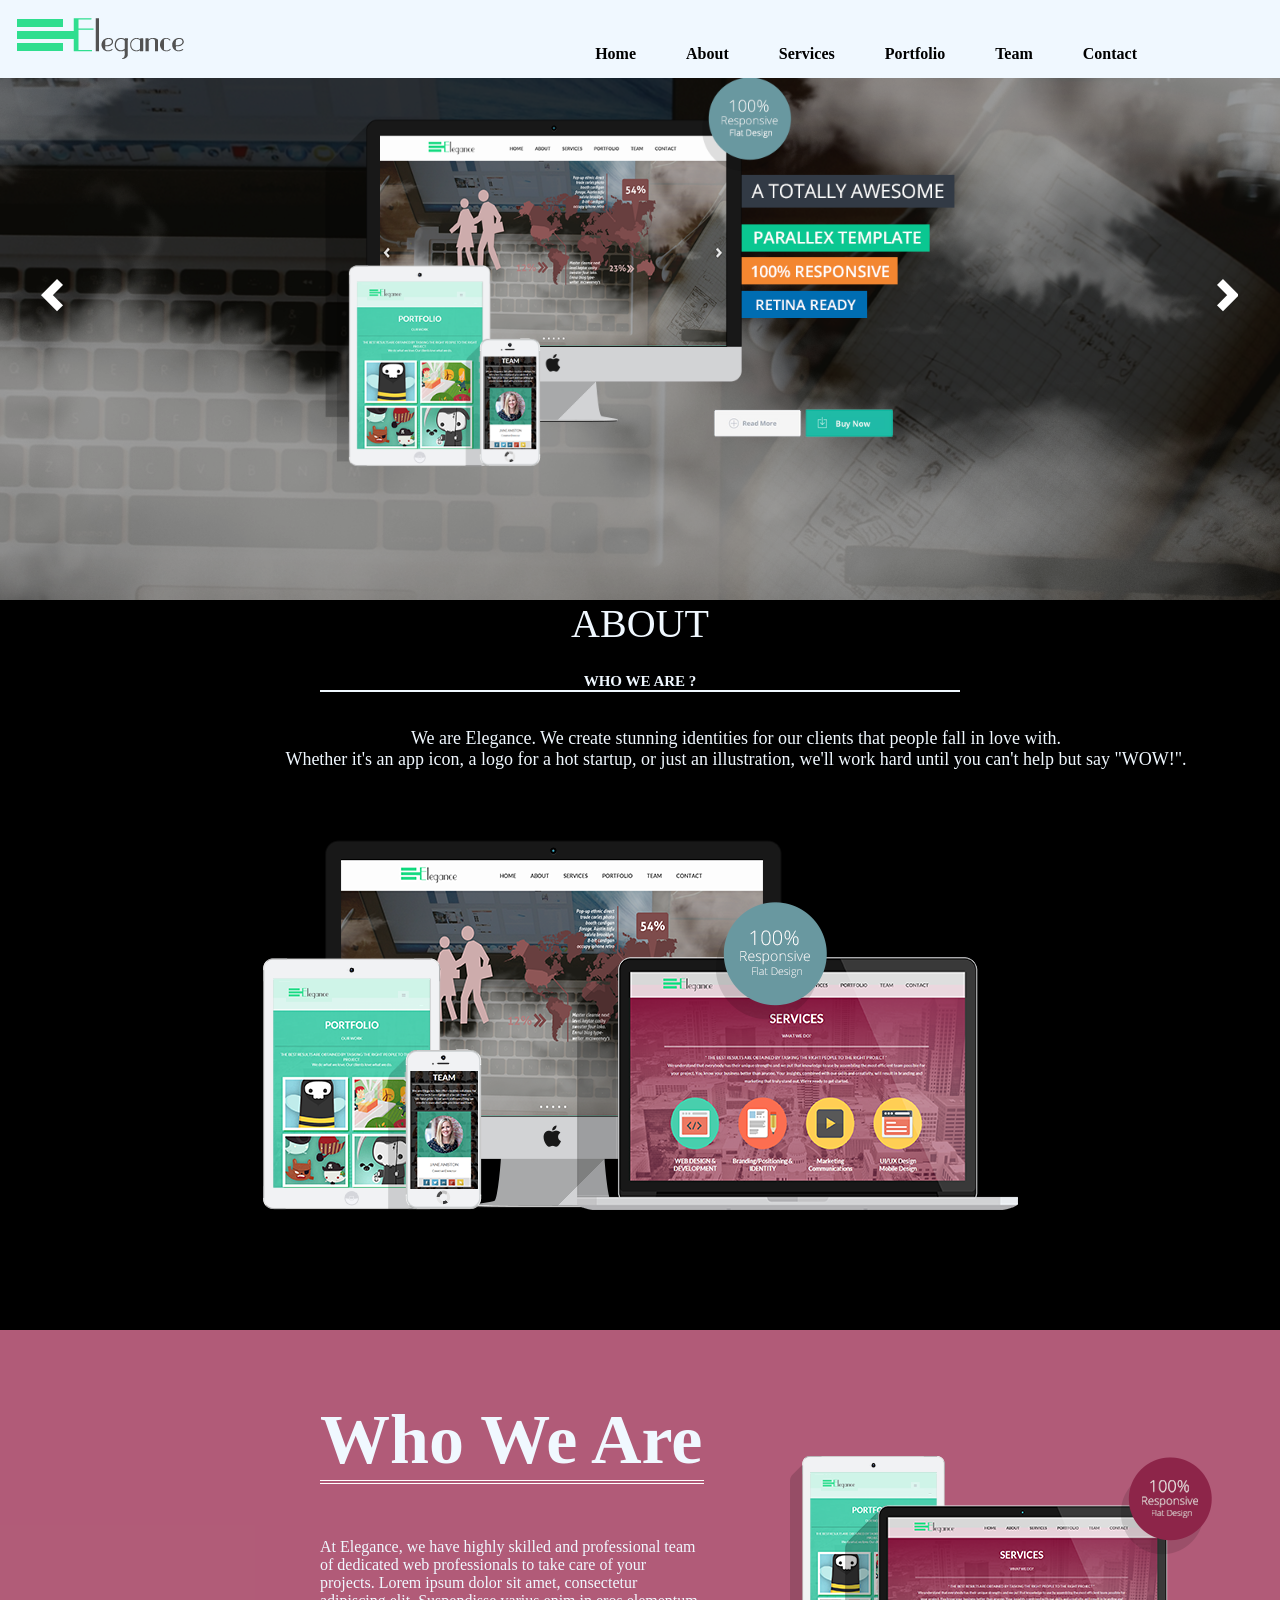
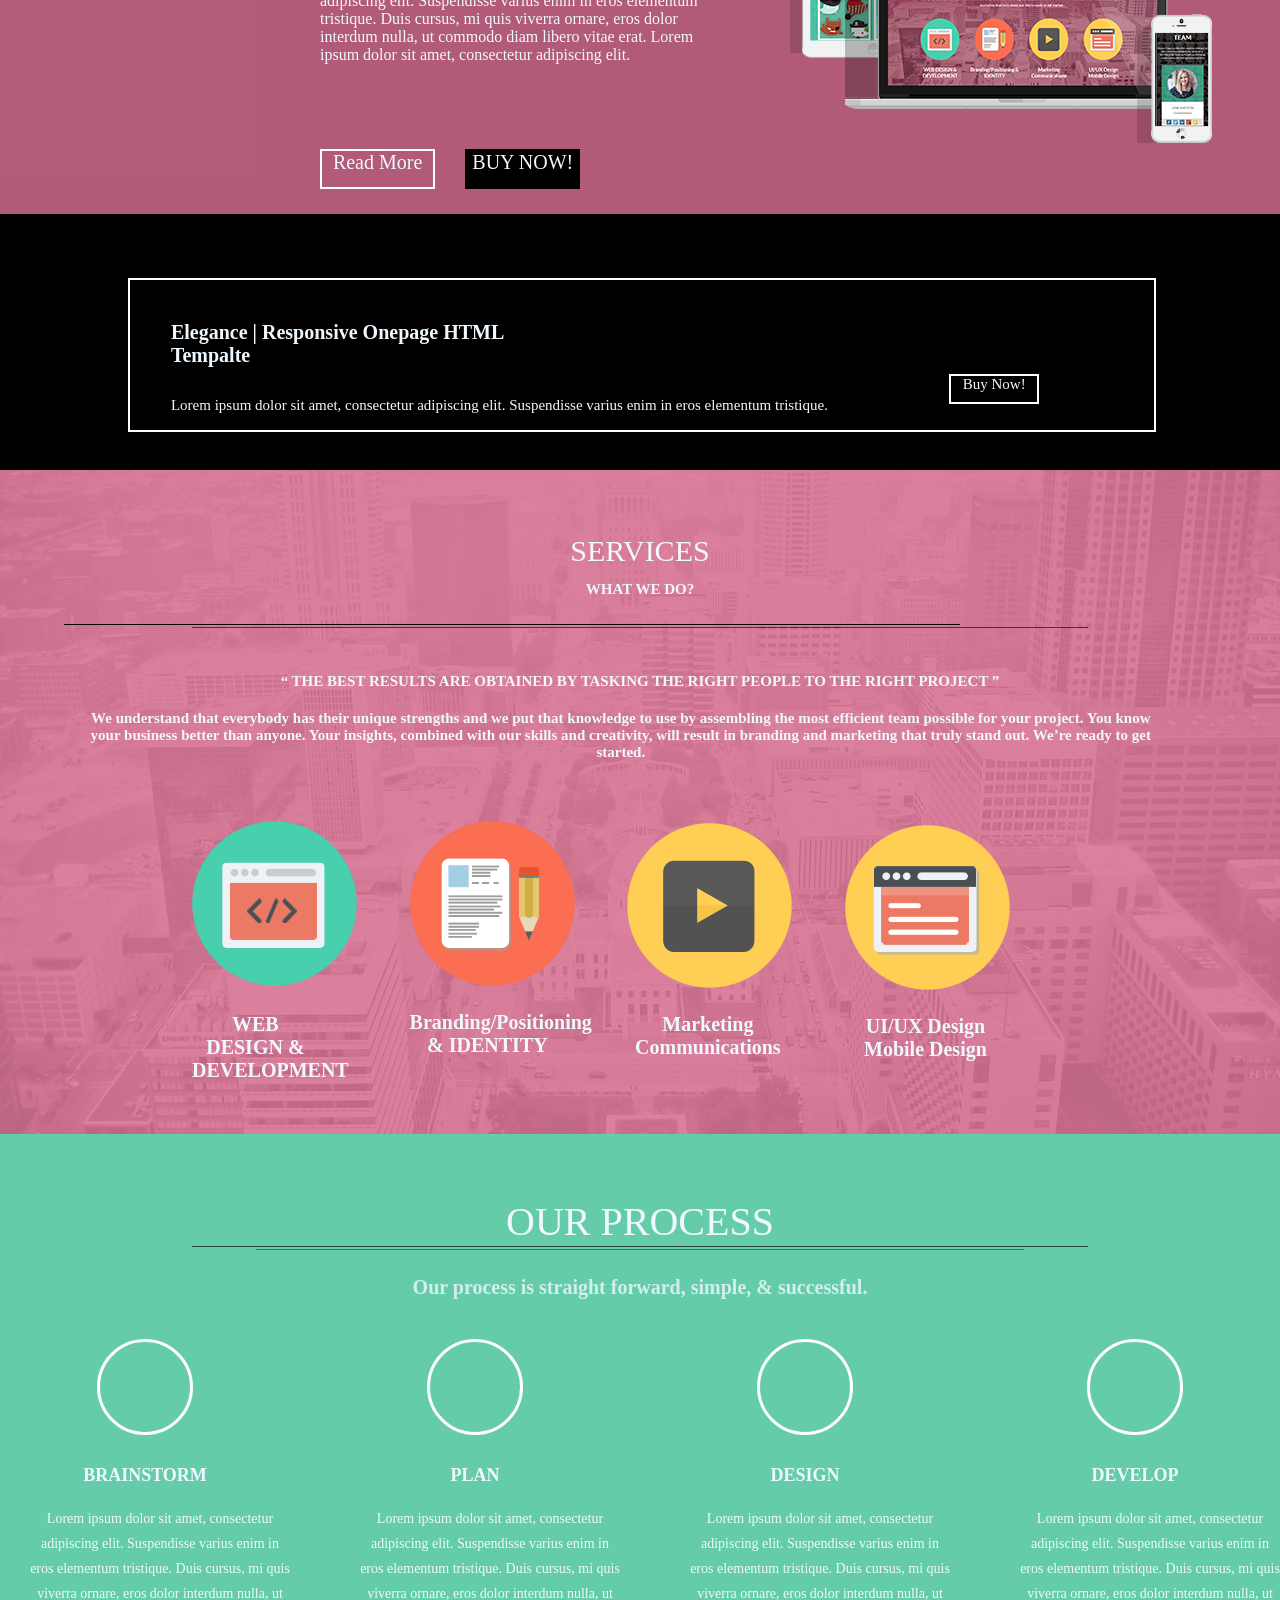
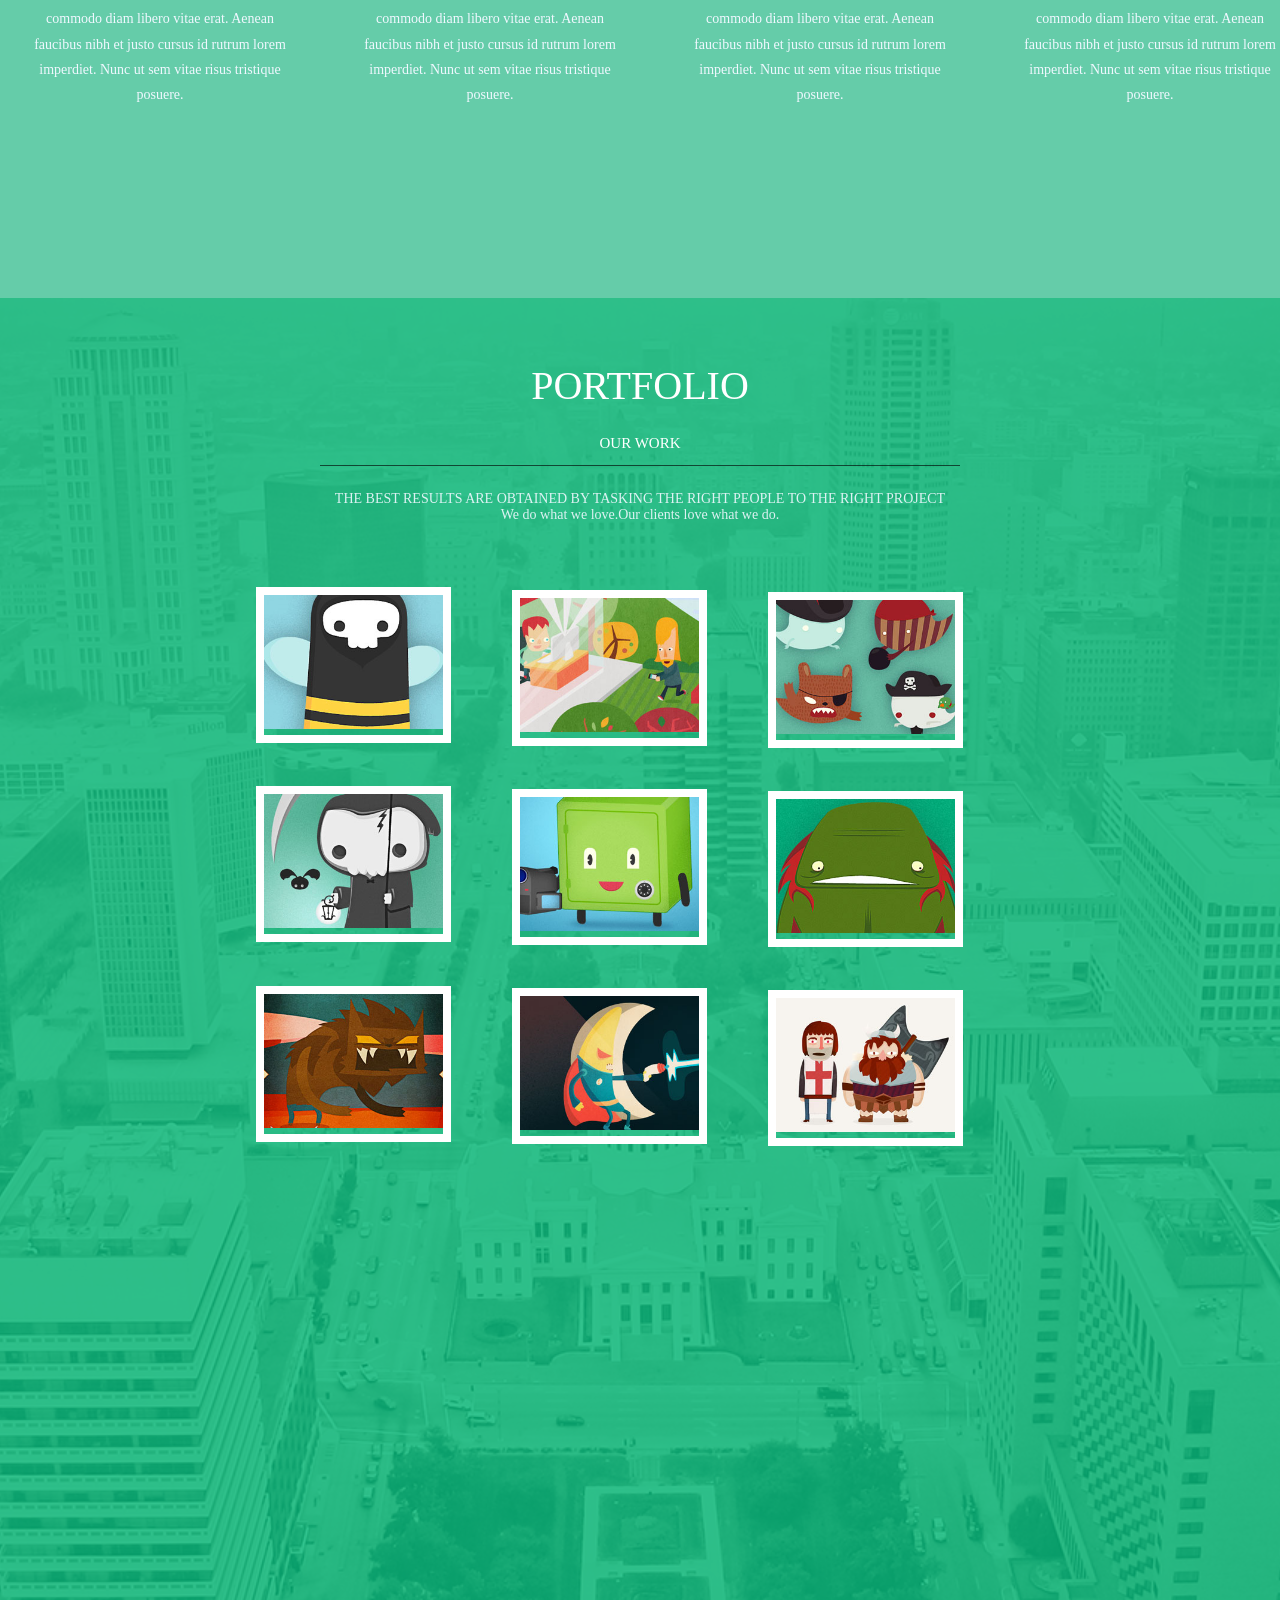
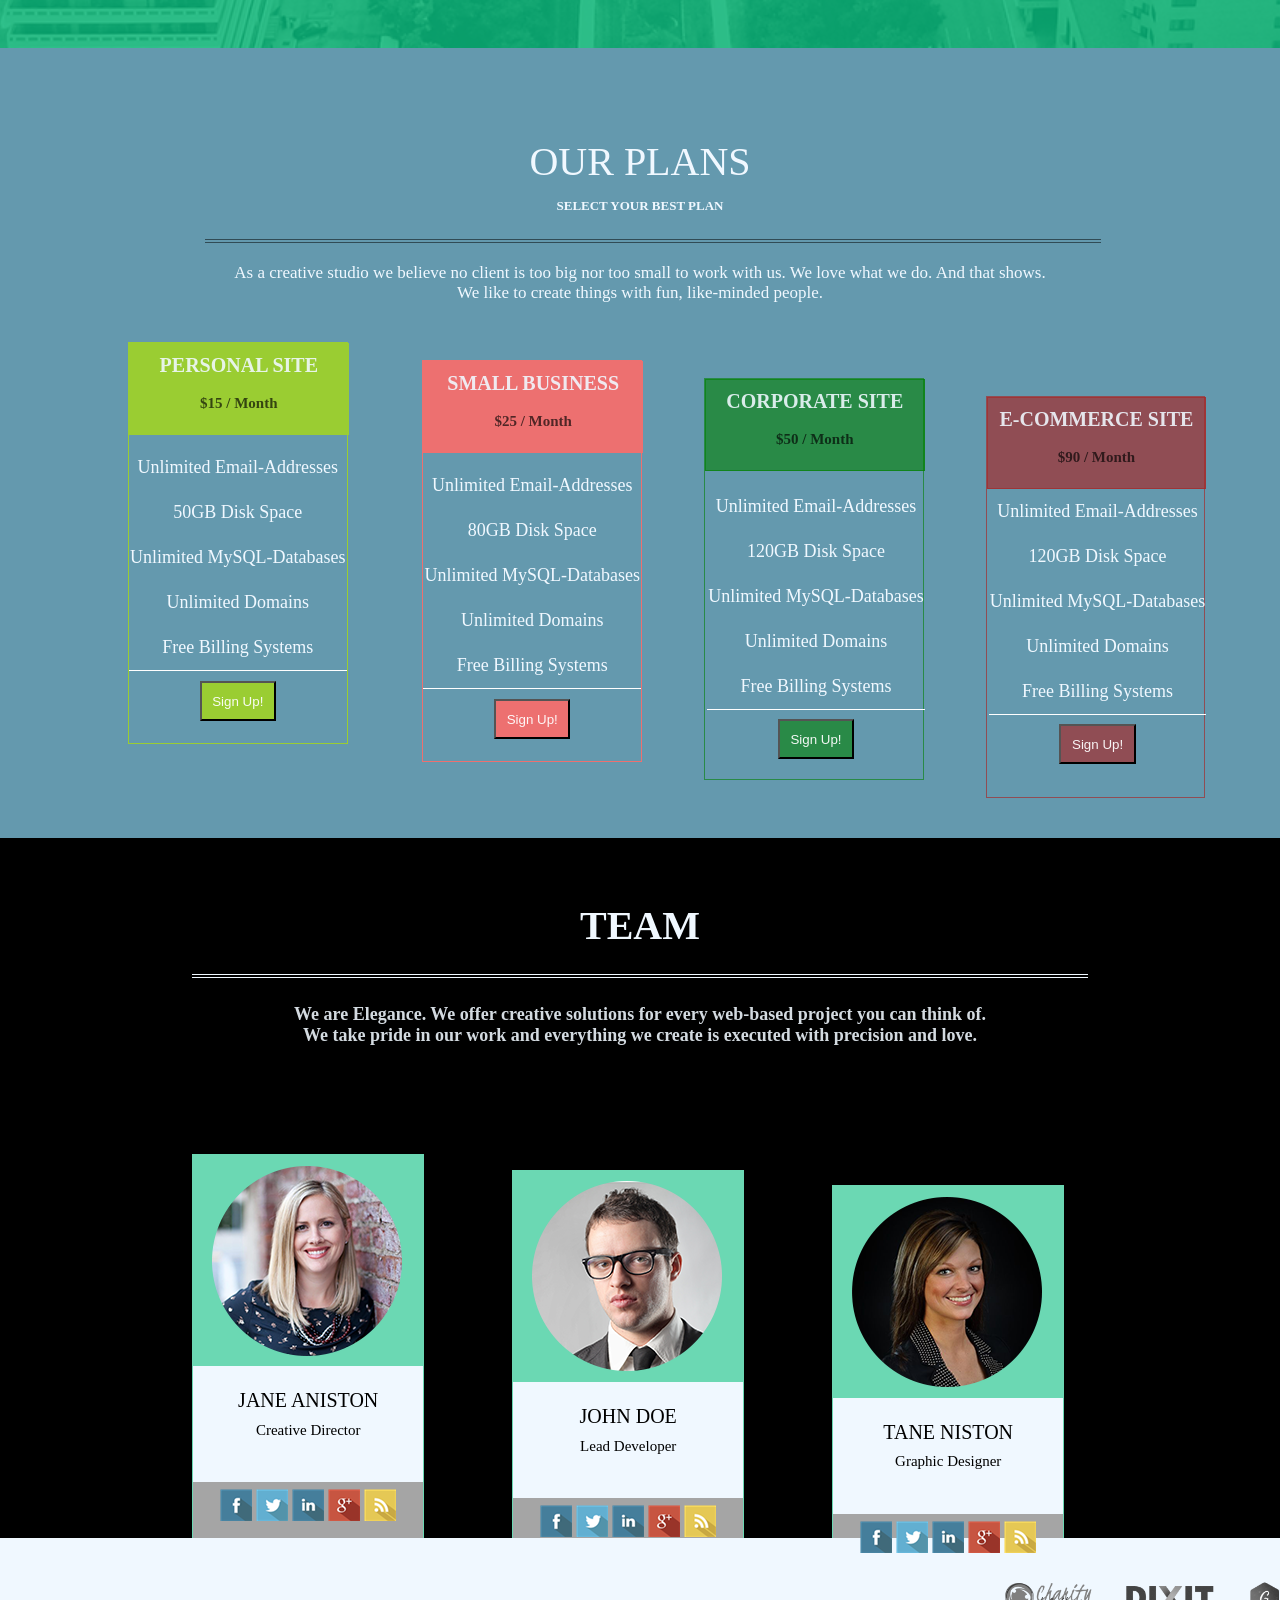
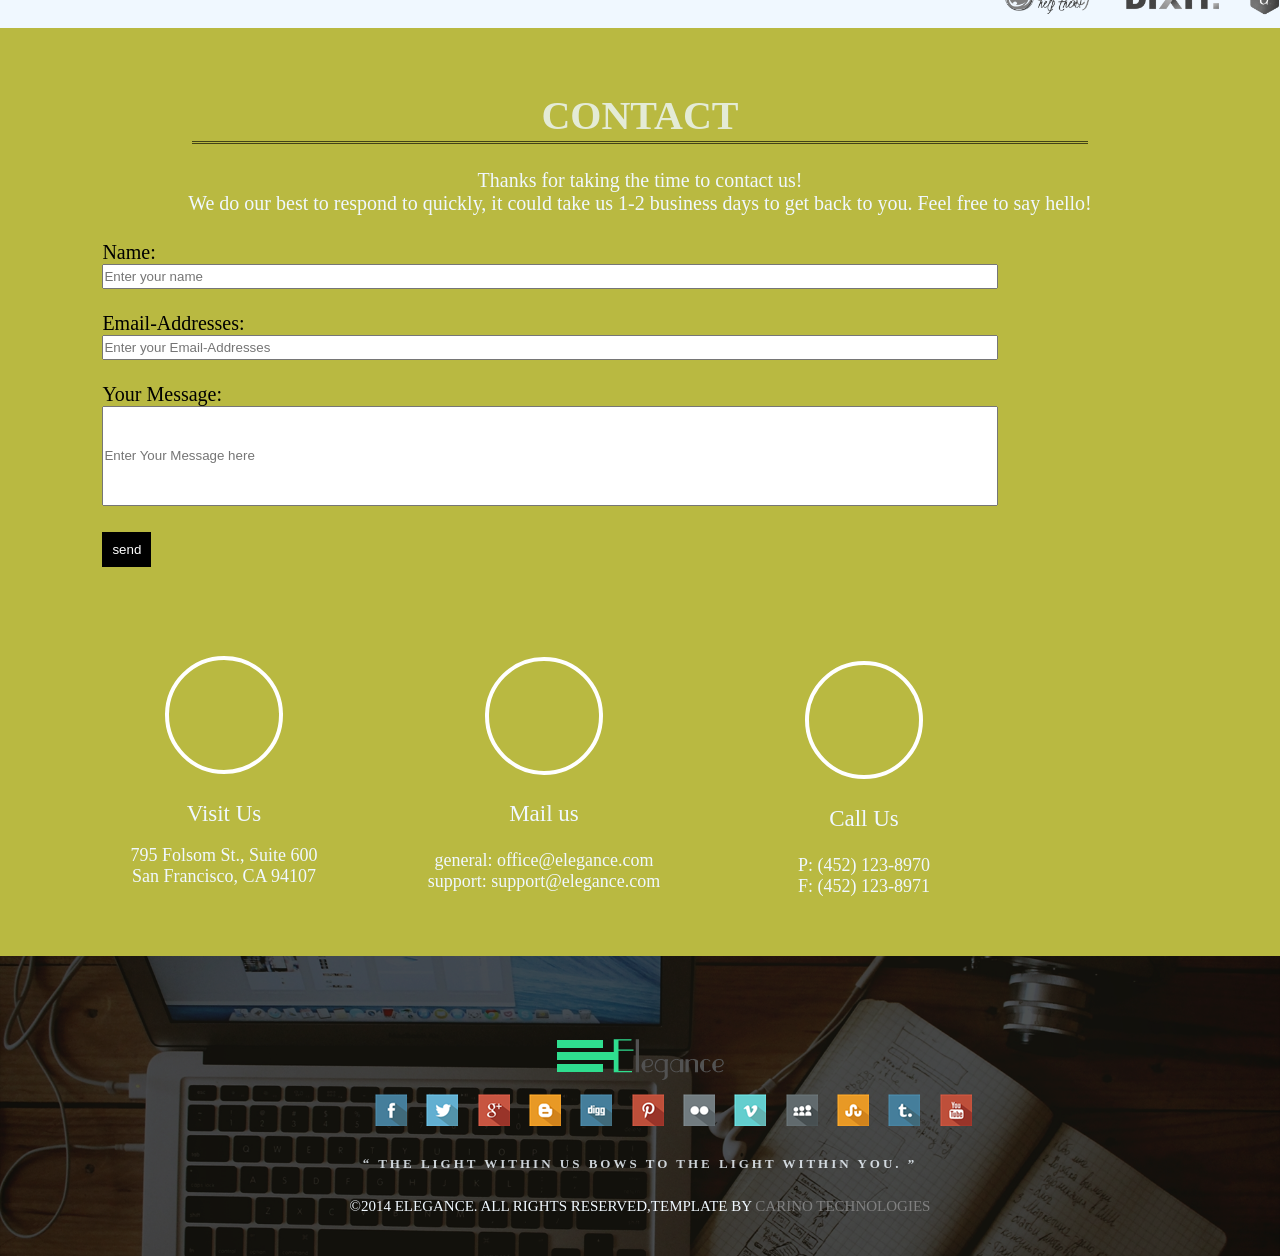
==== index.html @ 4e789f67 "Rename index2.html to index.html" ====
<html>
    <head>
        <title>elegance</title>
        <link rel="stylesheet" href="index2.css">
        <link rel="stylesheet" href="font-awesome/css/font-awesome.css">
    </head>
    <body>
        <div class="header">
            <div class="logo">
                <a href="#">
                    <img class="logo" src="logo.png" alt="Elegance">
                </a>
                <div class="head1">
                     <a class="head1-li" href="#Home">Home</a>
                     <a class="head1-li" href="#About">About</a>
                     <a class="head1-li" href="#Services">Services</a>
                     <a class="head1-li" href="#Portfolio">Portfolio</a>
                     <a class="head1-li" href="#Team">Team</a>
                     <a class="head1-li" href="#Contact">Contact</a>
                </div>
            </div>
        </div>    
            <div class="main">
                <div class="m1">
                    <div class="m2">
                        <div class="arrow"></div>
                        <div class="arrow2"></div>
                    </div>
                </div>
            </div>
                <div class="ab">ABOUT<h3 class="para">WHO WE ARE ?</h3>
                    <div class="line"></div>
                         <div class="pera2">We are Elegance. We create stunning identities for our 
                                        clients that people fall in love with. <br>Whether it's an 
                                        app icon, a logo for a hot startup, or just an illustration, 
                                        we'll work hard until you can't help but say "WOW!".
                    </div>
                    <div class="img"></div>
                </div>
                    <div class="third">
                        <div class="t2">
                            <div class="p3">
                                <h1>Who We Are</h1>
                                <div class="l2"></div>
                                <div class="l3"></div>
                                <div class="pera3">
                                    <p>At Elegance, we have highly skilled and professional 
                                         team of dedicated web professionals to take care of 
                                         your projects. Lorem ipsum dolor sit amet, consectetur 
                                         adipiscing elit. Suspendisse varius enim in eros 
                                         elementum tristique. Duis cursus, mi quis viverra ornare,
                                        eros dolor interdum nulla, ut commodo diam libero vitae erat.
                                        Lorem ipsum dolor sit amet, consectetur adipiscing elit.</p>
                                </div> 
                                <div class="img2"></div>
                                <div class="btn">
                                    <a  href="#" class="btn1">Read More</a>
                                    <a  href="#" class="btn2">BUY NOW!</a>
                                </div>       
                            </div>
                        </div>
                    </div>
                    <div class="box">
                        <div class="btn3">
                            <h1>Elegance | Responsive Onepage HTML Tempalte</h1>
                            <div class="pera4">
                                <p>Lorem ipsum dolor sit amet, consectetur adipiscing elit. 
                                  Suspendisse varius enim in eros elementum tristique. </p>
                            </div> 
                            <div class="btn4">
                                 <a href="#" class="btn5">Buy Now!</a>
                            </div>     
                        </div>
                    </div>
                    <div class="s1">
                        <div class="s2">SERVICES
                          <h3 class="s3">WHAT WE DO?</h3>
                            <div class="l4"></div>
                            <div class="l5"></div>
                            <div class="pera5">
                                <h1>“ THE BEST RESULTS ARE OBTAINED BY TASKING THE RIGHT PEOPLE TO THE RIGHT PROJECT ”
                                <p>We understand that everybody has their unique strengths and we put that knowledge 
                                    to use by assembling the most efficient team possible for your project. You know 
                                    your business better than anyone. Your insights, combined with our skills and 
                                    creativity, will result in branding and marketing that truly stand out. We’re ready to get started.</p></h1>
                            </div>
                            <div class="img3">
                                <h4 class="i1">WEB DESIGN & DEVELOPMENT</h4>
                            </div>
                            <div class="img4">
                                <h4 class="i2">Branding/Positioning & IDENTITY</h4>
                            </div>
                            <div class="img5">
                                <h4 class="i3">Marketing Communications</h4>
                            </div>
                            <div class="img6">
                                <h4 class="i4">UI/UX Design Mobile Design</h4>
                            </div>
                        </div>
                    </div>
                    <div class="pros">
                        <div class="pr1">OUR PROCESS
                            <div class="l6"></div>
                            <div class="l7"></div>
                            <h6 class="i5">Our process is straight forward, simple, & successful.</h6>
                        </div> 
                        <div class="boxes">
                            <div class="box1">
                                <div class="icon">
                                  <i class="fa fa-lock"></i>
                                </div>
                                <h2>BRAINSTORM</h2>
                                <P>
                                 Lorem ipsum dolor sit amet, consectetur adipiscing elit. 
                                 Suspendisse varius enim in eros elementum tristique. Duis 
                                 cursus, mi quis viverra ornare, eros dolor interdum nulla, 
                                 ut commodo diam libero vitae erat. Aenean faucibus nibh et 
                                 justo cursus id rutrum lorem imperdiet. Nunc ut sem vitae 
                                 risus tristique posuere.
                                </P>
                            </div>
                                <div class="box1">
                                <div class="icon">
                                     <i class="fa fa-mobile"></i>
                                </div>
                                <h2>PLAN</h2>
                                <P>
                                    Lorem ipsum dolor sit amet, consectetur adipiscing elit. 
                                    Suspendisse varius enim in eros elementum tristique. Duis 
                                    cursus, mi quis viverra ornare, eros dolor interdum nulla, 
                                    ut commodo diam libero vitae erat. Aenean faucibus nibh et 
                                    justo cursus id rutrum lorem imperdiet. Nunc ut sem vitae 
                                    risus tristique posuere.
                                </P>
                                </div>
                                <div class="box1">
                                    <div class="icon">
                                         <i class="fa fa-desktop"></i>
                                    </div>
                                    <h2>DESIGN</h2>
                                    <P>
                                        Lorem ipsum dolor sit amet, consectetur adipiscing elit. 
                                        Suspendisse varius enim in eros elementum tristique. Duis 
                                        cursus, mi quis viverra ornare, eros dolor interdum nulla, 
                                        ut commodo diam libero vitae erat. Aenean faucibus nibh et 
                                        justo cursus id rutrum lorem imperdiet. Nunc ut sem vitae 
                                        risus tristique posuere.
                                    </P>
                                    </div>
                                    <div class="box1">
                                        <div class="icon">
                                             <i class="fa fa-globe"></i>
                                        </div>
                                        <h2>DEVELOP</h2>
                                        <P>
                                            Lorem ipsum dolor sit amet, consectetur adipiscing elit. 
                                            Suspendisse varius enim in eros elementum tristique. Duis 
                                            cursus, mi quis viverra ornare, eros dolor interdum nulla, 
                                            ut commodo diam libero vitae erat. Aenean faucibus nibh et 
                                            justo cursus id rutrum lorem imperdiet. Nunc ut sem vitae 
                                            risus tristique posuere.
                                        </P>
                                        </div>
                        </div>    
                    </div> 
                    <div class="port">
                        <div class="port1">PORTFOLIO
                            <div class="port2">OUR WORK</div> 
                                <div class="linep"></div>
                                <p>THE BEST RESULTS ARE OBTAINED BY TASKING THE RIGHT 
                                    PEOPLE TO THE RIGHT PROJECT
                                    <br>
                                    We do what we love.Our clients love what we do.</p>
                                    <div class="img7">
                                        <div class="im1">
                                            <h5>Camera</h5>
                                            <div class="c1">Jacob Cummings</div>
                                            <a href="#" class="bt1">Take a look</a>
                                        </div>
                                    </div>
                                    <div class="img8">
                                        <div class="im2">
                                            <h5>Music</h5>
                                            <div class="c2">by Jacob Cummings</div>
                                            <a href="#" class="bt2">Take a look</a>
                                        </div>
                                    </div>
                                    <div class="img9">
                                        <div class="im3">
                                            <h5>Settings</h5>
                                            <div class="c3">by Jacob Cummings</div>
                                            <a href="#" class="bt3">Take a look</a>
                                        </div>
                                    </div>
                                    <div class="img10">
                                        <div class="im4">
                                            <h5>Safari</h5>
                                            <div class="c4">by Jacob Cummings</div>
                                            <a href="#" class="bt4">Take a look</a>
                                        </div>
                                    </div>
                                    <div class="img11">
                                        <div class="im5">
                                            <h5>Phone</h5>
                                            <div class="c5">by Jacob Cummings</div>
                                            <a href="#" class="bt5">Take a look</a>
                                        </div>
                                    </div>
                                    <div class="img12">
                                        <div class="im6">
                                            <h5>Camera</h5>
                                            <div class="c6">by Jacob Cummings</div>
                                            <a href="#" class="bt6">Take a look</a>
                                        </div>
                                    </div>
                                    <div class="img13">
                                        <div class="im7">
                                            <h5>Game Center</h5>
                                            <div class="c7">by Jacob Cummings</div>
                                            <a href="#" class="bt7">Take a look</a>
                                        </div>
                                    </div>
                                    <div class="img14">
                                        <div class="im8">
                                            <h5>Game Center</h5>
                                            <div class="c8">by Jacob Cummings</div>
                                            <a href="#" class="bt8">Take a look</a>
                                        </div>
                                    </div>
                                    <div class="img15">
                                        <div class="im9">
                                            <h5>Game Center</h5>
                                            <div class="c9">by Jacob Cummings</div>
                                            <a href="#" class="bt9">Take a look</a>
                                        </div>
                                    </div>
                        </div>
                        
                    </div>
                    <div class="our">OUR PLANS
                        <h2>SELECT YOUR BEST PLAN</h2>
                        <div class="Line1"></div>
                        <div class="Line2"></div>
                        <p>As a creative studio we believe no client is too big nor too 
                            small to work with us. We love what we do. And that shows.<br>
                            We like to create things with fun, like-minded people.</p>
                            <div class="Boxes52">
                                <div class="price">
                                    <h2>PERSONAL SITE</h2>
                                    <h1>$15 / Month</h1>
                                </div>
                                <div class="p1">
                                        Unlimited Email-Addresses
                                        <br>
                                        50GB Disk Space
                                        <br>
                                        Unlimited MySQL-Databases
                                        <br>
                                        Unlimited Domains
                                        <br>
                                        Free Billing Systems
                                        <div class="btn52">
                                            <button>Sign Up!</button>
                                        </div>
                                </div>
                                
                            </div>
                            <div class="Boxes521">
                                <div class="price1">
                                    <h2>SMALL BUSINESS</h2>
                                    <h1>$25 / Month</h1>
                                </div>
                                <div class="p2">
                                    Unlimited Email-Addresses<br>

                                    80GB Disk Space<br>
                                    
                                    Unlimited MySQL-Databases<br>
                                    
                                    Unlimited Domains<br>
                                    
                                    Free Billing Systems<br>
                                        <div class="btn521">
                                            <button>Sign Up!</button>
                                        </div>
                                </div>
                                
                            </div>
                            <div class="Boxes522">
                                <div class="price2">
                                    <h2>CORPORATE SITE</h2>
                                    <h1>$50 / Month</h1>
                                </div>
                                <div class="p52">
                                    Unlimited Email-Addresses<br>

                                    120GB Disk Space<br>
                                    
                                    Unlimited MySQL-Databases<br>
                                    
                                    Unlimited Domains<br>
                                    
                                    Free Billing Systems<br>
                                        <div class="btn522">
                                            <button>Sign Up!</button>
                                        </div>
                                </div>  
                            </div>
                            <div class="Boxes523">
                                <div class="price3">
                                    <h2>E-COMMERCE SITE</h2>
                                    <h1>$90 / Month</h1>
                                </div>
                                <div class="p4">
                                    Unlimited Email-Addresses<br>

                                    120GB Disk Space<br>
                                    
                                    Unlimited MySQL-Databases<br>
                                    
                                    Unlimited Domains<br>
                                    
                                    Free Billing Systems<br>
                                        <div class="btn523">
                                            <button>Sign Up!</button>
                                        </div>
                               </div>
                            </div> 
                    </div>      
                        <div class="team"><h2>TEAM
                            <div class="Line3"></div>
                            <div class="Line4"></div>
                            <p>We are Elegance. We offer creative solutions for every web-based project 
                                you can think of.<br> We take pride in our work and everything we create 
                                is executed with precision and love.</p></h2>
                                <div class="teamS">
                                    <div class="image">
                                        <div class="image1"></div>
                                    </div>
                                    <div class="whitebox"><br>JANE ANISTON
                                        <div class="create">Creative Director</div>
                                    </div>
                                    <div class="icons">
                                        <img src="images/social/Facebook.png">
                                        <img src="images/social/Twitter.png">
                                        <img src="images/social/Linkedin.png">
                                        <img src="images/social/Google-plus.png">
                                        <img src="images/social/RSS.png"> 
                                    </div>
                                </div>
                                <div class="teamS2">
                                    <div class="image2">
                                        <div class="image52"></div>
                                    </div>
                                    <div class="whitebox2"><br>JOHN DOE
                                        <div class="create2">Lead Developer</div>
                                    </div>
                                    <div class="icons2">
                                        <img src="images/social/Facebook.png">
                                        <img src="images/social/Twitter.png">
                                        <img src="images/social/Linkedin.png">
                                        <img src="images/social/Google-plus.png">
                                        <img src="images/social/RSS.png"> 
                                    </div>
                                </div>
                                <div class="teamS3">
                                    <div class="image3">
                                        <div class="image53"></div>
                                    </div>
                                    <div class="whitebox3"><br>TANE NISTON
                                        <div class="create3">Graphic Designer</div>
                                    </div>
                                    <div class="icons3">
                                        <img src="images/social/Facebook.png">
                                        <img src="images/social/Twitter.png">
                                        <img src="images/social/Linkedin.png">
                                        <img src="images/social/Google-plus.png">
                                        <img src="images/social/RSS.png"> 
                                    </div>
                                </div>
                        </div>
                        <div class="client">
                            <marquee><img src="images/clients/client-logo1.png">
                            <img src="images/clients/client-logo2.png">
                            <img src="images/clients/client-logo3.png">
                            <img src="images/clients/client-logo4.png">
                            <img src="images/clients/client-logo5.png">
                            <img src="images/clients/client-logo6.png"></marquee>
                        </div>  
                        <div class="info">
                            <h2>CONTACT</h2>
                            <div class="L5"></div>
                            <div class="L6"></div>
                            <p>
                                Thanks for taking the time to contact us!<br>
                                We do our best to respond to quickly, it could take us 1-2 
                                business days to get back to you. Feel free to say hello!
                            </p>
                            <div class="form">
                                <label>Name:</label><br>
                                <input  class="finput" type="text" placeholder="Enter your name"><br><br>
                                <label>Email-Addresses:</label><br>
                                <input class="finput2" type="text" placeholder="Enter your Email-Addresses"><br><br>
                                <label>Your Message:</label><br>
                                <input class="finput3" type="text" placeholder="Enter Your Message here"><br>
                                <input class="w-button" type="submit" value="send"> 
                            </div>
                            <div class="web">
                                <div class="web1">
                                    <div class="webicon">
                                        <i class="fa fa-globe"></i>
                                    </div>
                                        <div class="contact">Visit Us
                                            <p>795 Folsom St., Suite 600<br>
                                                                 San Francisco, CA 94107
                                            </p>
                                        </div>
                                </div>
                                <div class="web2">
                                    <div class="webicon1">
                                        <i class="fa fa-envelope"></i>
                                    </div>
                                        <div class="contact11">Mail us
                                            <p>general: office@elegance.com<br>
                                                                support: support@elegance.com
                                            </p>
                                        </div>
                                </div>
                                <div class="web3">
                                    <div class="webicon2">
                                        <i class="fa fa-mobile"></i>
                                    </div>
                                        <div class="contact12">Call Us
                                            <p>P: (452) 123-8970<br>
                                                F: (452) 123-8971
                                            </p>
                                        </div>
                                </div>
                            </div>
                        </div>    
                        <div class="back">
                            <div class="back1">
                                <div class="elegance">
                                    <div class="e-image">
                                        <img src="images/social/Facebook.png">
                                        <img src="images/social/Twitter.png">
                                        <img src="images/social/Google-plus.png">
                                        <img src="images/social/Blogger.png">
                                        <img src="images/social/Digg.png">
                                        <img src="images/social/Pinterest.png">
                                        <img src="images/social/Flickr.png">
                                        <img src="images/social/Vimeo.png">
                                        <img src="images/social/Myspace.png">
                                        <img src="images/social/Stumbleupn.png">
                                        <img src="images/social/Tumblr.png">
                                        <img src="images/social/Youtube.png">
                                    </div>
                                    <h2>“ THE LIGHT WITHIN US BOWS TO THE LIGHT WITHIN YOU. ”</h2>
                                    <p>©2014 ELEGANCE. ALL RIGHTS RESERVED,TEMPLATE BY
                                        <a href="https://carinotech.com" title="CARINO TECHNOLOGIES" target="_blank"> CARINO TECHNOLOGIES</a></p>
                                </div>
                            </div> 
                        </div>       
    </body>
</html>
---- index2.css ----
*{
    margin: 0;
    padding: 0;
}
body{
    background-color: black;
}
.header{
    width: 100%;
    background-color:aliceblue;
    position: fixed;
    top: 0;
    left: 0;
    z-index: 1000;
    margin: auto;
}
.header .logo{
    margin-top: 0;
    margin: auto;
}
.head1{
    display: flex;
    align-items: center;
    justify-content: flex-end;
    gap: 20px;
    margin-top: -40px;
    margin-right: 10%;
}
.head1-li{
    text-decoration: none;
    padding: 15px;
    color: black;
    font-weight: 700;
}
.main{
    width: 100%;
    height: 600px;
    position: relative;
    background-image:url(images/slider/back.png);
    background-size:cover;
    background-position:center;
    overflow: hidden;
}
.m1{
    width: 100%;
    height:600px;
    position: absolute;
    background-image: url(images/slider/cloud.png);
    background-color: rgba(0, 0, 0, 0.800);
    background-size: cover;
    background-position: center;
    left: 0;
    top: 0;
    z-index: 2;
}
.m2{
    width: 50%;
    height: 400px;
    position: absolute;
    background-image: url(images/slider/slider1.png);
    background-size: cover;
    background-position: center;
    left: 25%;
    top: 13%;
    z-index: 3;
}
.arrow{
    width: 28px;
    height: 40px;
    position: absolute;
    background-image: url(images/slider/arrows.png);
    background-repeat: no-repeat;
    top: 50%;
    background-position-x: 0px;
    left: -280px;
}
.arrow2{
    width: 28px;
    height: 40px;
    position: absolute;
    background-image: url(images/slider/arrows.png);
    background-repeat: no-repeat;
    top: 50%;
    background-position-x: -25px;
    right:-278px;
}
.ab{
    width: 100%;
    background-color:black;
    color: aliceblue;
    font-size: 40px;
    align-items: center;
    text-align: center;
    clear: both;
    height: 90px;
}

.para{
    margin-top: 2%;
    font-size: 15px;
}
.line{
    width: 50%;
    height: 2px;
    background-color: aliceblue;
    position: absolute;
    left: 25%;
}
.pera2{
    font-size: 18px;
    margin-top: 3%;
    margin-left: 15%;
    text-align: center;
}
.img{
    width: 100%;
    height: 500px;
    background-image: url(images/slider/slider4.png);
    background-repeat: no-repeat;
    background-position: center;
}
.third{
    width: 100%;
    background-image: url(images/parlex.png);
    background-repeat: no-repeat;
    background-position: center;
    background-attachment: fixed;
    background-size: cover;
    margin-top: 50%;
}
.t2{
    width: 100%;
    background-color: rgba(216, 112, 147, 0.82);
    opacity: 1;
}
.p3{
    width: 60%;
    margin-left: 25%;
    padding-top: 70px;
}
.p3 h1{
    font-size: 70px;
    color: aliceblue;
}
.l2{
    width: 50%;
    height: 1px;
    left: 10px;
    background-color:white;   
}
.l3{
    width: 50%;
    height: 1px;
    margin-top:2px;
    left: 10px;
    background-color:white;   
}
.pera3{
    width: 50%;
    text-align: left;
    color: aliceblue;
    padding-top: 7%;
}
.img2{
    width: 60%;
    height: 400px;
    background-image: url(images/who-we-are.png);
    background-repeat: no-repeat;
    margin-top: -270px;
    margin-left: 60%;
}
.btn{
    display: flex;
    margin-top: 20px;
}
.btn1{
    width: 15%;
    height: 40px;
    text-align: center;
    color: aliceblue;
    border: 2px solid white;
    font-size: 20px;
    text-decoration: none;
    margin-top: -65px;
}
.btn1:hover{
    background-color: black;
}
.btn2{
    width: 15%;
    height: 40px;
    text-align: center;
    background-color: black;
    color: aliceblue;
    border: 2px solid black;
    font-size: 20px;
    text-decoration: none;
    margin-left: 30px;
    margin-top: -65px;
}
.btn2:hover{
    background-color:  rgba(216, 112, 147, 0.82);
    border: 2px solid white;
    opacity: 1;
}
.box{
    width: 100%;
    background-color: black;
}
.btn3{
    width: 80%;
    height: 150px;
    border: 2px solid white;
    margin-left: 10%;
    margin-top: 5%;
   
}
.btn3 h1{
    width:40%;
    color: aliceblue;
    font-size: 20px;
    margin-top: 4%;
    margin-left: 4%;
}
.pera4 p{
    font-size: 15px;
    color: aliceblue;
    margin-top: 3%;
    margin-left: 4%;
}
.btn4{
    display: flex;
    margin-top: -40px;
}
.btn5{
    width: 90px;
    height: 30px;
    color: aliceblue;
    border: 2px solid white;
    text-align: center;
    font-size: 15px;
    margin-left: 80%;
    text-decoration: none;
}
.btn5:hover{
    background-color: rgba(212, 75, 121, 0.895);
}
.s1{
    width: 100%;
    background-position: center;
    background-image: url(images/parlex.png);
    background-repeat: no-repeat;
    background-size: cover;
    margin-top: 3%;
}
.s2{
    width: 100%;
    height: 600px;
    background-color: rgba(216, 112, 147, 0.842);
    color: aliceblue;
    font-size: 30px;
    opacity: 1;
    padding-top: 5%;
    text-align: center;
}
.s3{
    font-size: 15px;
    color: aliceblue;
    text-align: center;
    margin-top: 13px;
}
.l4{
    width: 70%;
    height: 1px;
    margin-top: 2%;
    margin-left: 5%;
    background-color:black;
}
.l5{
    width: 70%;
    height: 1px;
    margin-top: 2px;
    margin-left: 5%;
    background-color: black;
}
.pera5 h1{
    font-size: 15px;
    margin-top: 45px;
}
.pera5 h1 p{
    width: 85%;
    font-size: 15px;
    margin-top: 20px;
    margin-left: 6%;
}
.img3{
    width: 30%;
    height: 500px;
    background-image: url(images/services/Web-Design-Development.png);
    background-repeat: no-repeat;
    margin-top: 60px;
    margin-left: 15%;
}
.i1{
    color: aliceblue;
}
h4{
    font-size: 20px;
    padding-top: 50%;
    margin-right: 67%;
}
.img4{
    width: 45%;
    height: 300px;
    background-image: url(images/services/Branding-Identity.png);
    background-repeat: no-repeat;
    margin-top: -500px;
    margin-left: 32%;
}
.i2{
    font-size: 20px;
    padding-top: 33%;
    margin-right: 73%;
}
.img5{
    width: 45%;
    height: 300px;
    background-image: url(images/services/Motion-Video.png);
    background-repeat: no-repeat;
    margin-top: -298px;
    margin-left: 49%;
}
.i3{
    font-size: 20px;
    padding-top: 33%;
    margin-right: 72%;
}
.img6{
    width: 45%;
    height: 300px;
    background-image: url(images/services/UX-UI.png);
    background-repeat: no-repeat;
    margin-top: -298px;
    margin-left: 66%;
}
.i4{
    font-size: 20px;
    padding-top: 33%;
    margin-right: 72%;
}
.pros{
    width: 100%;
    height: 700px;
    background-color: rgba(127, 255, 212, 0.8);
    padding-top:5%;
}
.pr1{
    font-size: 40px;
    text-align: center;
    color: aliceblue;
}
.l6{
    width: 60%;
    height: 1px;
    margin-top: 10px;
    margin-left: 20%;
    background-color: rgba(0, 0, 0, 0.411);
}
.l7{
    width: 60%;
    height: 1px;
    margin-top: 2px;
    margin-left: 20%;
    background-color: rgba(0, 0, 0, 0.404);
}
.i5{
    font-size: 20px;
    color: rgba(240, 248, 255, 0.791);
    margin-top: 2%;
}
.boxes{
    display: flex;
    justify-content: space-between;
    margin-top: 40px;
    gap: 40px;
}
.box1{
    width: 25%;
    color: aliceblue;
}
.icon{
    width: 90px;
    height: 90px;
    border: 3px solid white;
    border-radius: 50%;
    display: flex;
    align-items: center;
    justify-content: center;
    margin: auto;
    margin-bottom: 30px;
    transition: 1s;
}
.icon i{
    font-size: 42px;
    transform: 1s;
}
.icon:hover{
    background-color: aliceblue;
}
.icon:hover i{
    color: #00b878;
    transform: translatex(30px);
}
.box1 h2{
    font-size: 18px;
    margin-bottom: 20px;
    text-align: center;
}
.box1 p{
    font-size: 14px;
    line-height: 1.8;
    text-align: center;
    margin-left: 30px;
}
.port{
    width: 100%;
    height: 150%;
    background-image: url(images/parlex.png);
    background-repeat: no-repeat;
    background-position: center;
    background-size: cover;
    overflow: hidden;
}
.port1{
    width: 100%;
    height: 100%;
    background-color: #00b878cd;
    color:white;
    text-align: center;
    padding-top: 5%;
    font-size: 40px;
}
.port2{
    font-size: 15px;
    margin-top: 2%;
    color:white;
}
.linep{
    width: 50%;
    height: 1px;
    margin-top: 1%;
    margin-left: 25%;
    background-color:rgba(0, 0, 0, 0.618);
}
.port1 p{
    font-size: 14px;
    color: rgba(240, 248, 255, 0.899);
    margin-top: 2%;
    text-align: center;
}
.img7{
    width: 14%;
    height: 140px;
    display: block;
    position: relative;
    border: 8px solid white;
    margin-top: 5%;
    margin-left: 20%; 
    background-image: url(images/portfolio/1.jpg);
    background-repeat: no-repeat;
    background-size: contain;
    transition: 1s;
}
.img7:hover{
    transform: translateY(15px);
}
.im1{
    width: 100%;
    height: 100%;
    background-color:black;
    position: absolute;
    top: 6%;
    opacity: 0;
    transform: translatey(-20%);
    text-align: center;
    transition: 1s;
    left: 0;
}
.im1 h5{
    font-size: 18px;
    margin-top: 10%;
}
.c1{
    font-size: 20px;
    color: aliceblue;
    margin-top: 8%;
    text-align: center;
}
.bt1{
    font-size: 20px;
    margin-top: 13px;
    display: inline-block;
    background-color: palevioletred;
    color: aliceblue;
    text-align: center;
    border: 2px solid white;
    text-decoration: none;
}
.img7:hover .im1{
    opacity: 1;
    margin-top: 20px;
    margin-left: 20px;
    transform: translatey(0);
}
.img8{
    width: 14%;
    height: 140px;
    display: block;
    border: 8px solid white;
    margin-top: -12%;
    margin-left: 40%;
    position: relative; 
    background-image: url(images/portfolio/2.jpg);
    background-repeat: no-repeat;
    background-size: contain;
    transition: 1s;
}
.img8:hover{
    transform: translateY(15px);
}
.im2{
    width: 100%;
    height: 100%;
    background-color:black;
    position: absolute;
    top: 6%;
    opacity: 0;
    transform: translatey(-20%);
    text-align: center;
    transition: 1s;
    left: 0;
}
.im2 h5{
    font-size: 17px;
    margin-top: 10%;
}
.c2{
    font-size: 20px;
    color: aliceblue;
    margin-top: 5%;
    text-align: center;
}
.bt2{
    font-size: 20px;
    margin-top: 13px;
    display: inline-block;
    background-color: palevioletred;
    color: aliceblue;
    text-align: center;
    border: 2px solid white;
    text-decoration: none;
}
.img8:hover .im2{
    opacity: 1;
    margin-top: 20px;
    margin-left: 20px;
    transform: translatey(0);
}
.img9{
    width: 14%;
    height: 140px;
    display: block;
    border: 8px solid white;
    position: relative;
    margin-top: -12%;
    margin-left: 60%; 
    background-image: url(images/portfolio/4.jpg);
    background-repeat: no-repeat;
    background-size: contain;
    transition: 1s;
}
.img9:hover{
    transform: translateY(15px);
}
.im3{
    width: 100%;
    height: 100%;
    background-color:black;
    position: absolute;
    top: 6%;
    opacity: 0;
    transform: translatey(-20%);
    text-align: center;
    transition: 1s;
    left: 0;
}
.im3 h5{
    font-size: 18px;
    margin-top: 10%;
}
.c3{
    font-size: 20px;
    color: aliceblue;
    margin-top: 5%;
    text-align: center;
}
.bt3{
    font-size: 20px;
    margin-top: 13px;
    display: inline-block;
    background-color: palevioletred;
    color: aliceblue;
    text-align: center;
    border: 2px solid white;
    text-decoration: none;
}
.img9:hover .im3{
    opacity: 1;
    margin-top: 20px;
    margin-left: 20px;
    transform: translatey(0);
}
.img10{
    width: 14%;
    height: 140px;
    display: block;
    border: 8px solid white;
    position: relative;
    margin-top: 3%;
    margin-left: 20%; 
    background-image: url(images/portfolio/5.jpg);
    background-repeat: no-repeat;
    background-size: contain;
    transition: 1s;
}
.img10:hover{
    transform: translateY(15px);
}
.im4{
    width: 100%;
    height: 100%;
    background-color:black;
    position: absolute;
    top: 6%;
    opacity: 0;
    transform: translatey(-20%);
    text-align: center;
    transition: 1s;
    left: 0;
}
.im4 h5{
    font-size: 18px;
    margin-top: 10%;
}
.c4{
    font-size: 20px;
    color: aliceblue;
    margin-top: 5%;
    text-align: center;
}
.bt4{
    font-size: 20px;
    margin-top: 13px;
    display: inline-block;
    background-color: palevioletred;
    color: aliceblue;
    text-align: center;
    border: 2px solid white;
    text-decoration: none;
}
.img10:hover .im4{
    opacity: 1;
    margin-top: 20px;
    margin-left: 20px;
    transform: translatey(0);
}
.img11{
    width: 14%;
    height: 140px;
    display: block;
    border: 8px solid white;
    position: relative;
    margin-top: -12%;
    margin-left: 40%; 
    background-image: url(images/portfolio/3.jpg);
    background-repeat: no-repeat;
    background-size: contain;
    transition: 1s;
}
.img11:hover{
    transform: translateY(15px);
}
.im5{
    width: 100%;
    height: 100%;
    background-color:black;
    position: absolute;
    top: 6%;
    opacity: 0;
    transform: translatey(-20%);
    text-align: center;
    transition: 1s;
    left: 0;
}
.im5 h5{
    font-size: 18px;
    margin-top: 10%;
}
.c5{
    font-size: 20px;
    color: aliceblue;
    margin-top: 5%;
    text-align: center;
}
.bt5{
    font-size: 20px;
    margin-top: 13px;
    display: inline-block;
    background-color: palevioletred;
    color: aliceblue;
    text-align: center;
    border: 2px solid white;
    text-decoration: none;
}
.img11:hover .im5{
    opacity: 1;
    margin-top: 20px;
    margin-left: 20px;
    transform: translatey(0);
}
.img12{
    width: 14%;
    height: 140px;
    display: block;
    border: 8px solid white;
    margin-top: -12%;
    margin-left: 60%; 
    background-image: url(images/portfolio/6.jpg);
    background-repeat: no-repeat;
    background-size: contain;
    transition: 1s;
}
.img12:hover{
    transform: translateY(15px);
}
.im6{
    width: 100%;
    height: 100%;
    background-color:black;
    position: absolute;
    top: 6%;
    opacity: 0;
    transform: translatey(-20%);
    text-align: center;
    transition: 1s;
    left: 0;
}
.im6 h5{
    font-size: 18px;
    margin-top: 10%;
}
.c6{
    font-size: 20px;
    color: aliceblue;
    margin-top: 5%;
    text-align: center;
}
.bt6{
    font-size: 20px;
    margin-top: 13px;
    display: inline-block;
    background-color: palevioletred;
    color: aliceblue;
    text-align: center;
    border: 2px solid white;
    text-decoration: none;
}
.img12:hover .im6{
    opacity: 1;
    margin-top: 20px;
    margin-left: 20px;
    transform: translatey(0);
}
.img13{
    width: 14%;
    height: 140px;
    display: block;
    border: 8px solid white;
    margin-top: 3%;
    margin-left: 20%; 
    background-image: url(images/portfolio/7.jpg);
    background-repeat: no-repeat;
    background-size: contain;
    transition: 1s;
}
.img13:hover{
    transform: translateY(15px);
}
.im7{
    width: 100%;
    height: 100%;
    background-color:black;
    position: absolute;
    top: 6%;
    opacity: 0;
    transform: translatey(-20%);
    text-align: center;
    transition: 1s;
    left: 0;
}
.im7 h5{
    font-size: 18px;
    margin-top: 10%;
}
.c7{
    font-size: 20px;
    color: aliceblue;
    margin-top: 5%;
    text-align: center;
}
.bt7{
    font-size: 20px;
    margin-top: 13px;
    display: inline-block;
    background-color: palevioletred;
    color: aliceblue;
    text-align: center;
    border: 2px solid white;
    text-decoration: none;
}
.img13:hover .im7{
    opacity: 1;
    margin-top: 20px;
    margin-left: 20px;
    transform: translatey(0);
}
.img14{
    width: 14%;
    height: 140px;
    display: block;
    border: 8px solid white;
    margin-top: -12%;
    margin-left: 40%; 
    background-image: url(images/portfolio/8.jpg);
    background-repeat: no-repeat;
    background-size: contain;
    transition: 1s;
}
.img14:hover{
    transform: translateY(15px);
}
.im8{
    width: 100%;
    height: 100%;
    background-color:black;
    position: absolute;
    top: 6%;
    opacity: 0;
    transform: translatey(-20%);
    text-align: center;
    transition: 1s;
    left: 0;
}
.im8 h5{
    font-size: 18px;
    margin-top: 10%;
}
.c8{
    font-size: 20px;
    color: aliceblue;
    margin-top: 5%;
    text-align: center;
}
.bt8{
    font-size: 20px;
    margin-top: 13px;
    display: inline-block;
    background-color: palevioletred;
    color: aliceblue;
    text-align: center;
    border: 2px solid white;
    text-decoration: none;
}
.img14:hover .im8{
    opacity: 1;
    margin-top: 20px;
    margin-left: 20px;
    transform: translatey(0);
}
.img15{
    width: 14%;
    height: 140px;
    display: block;
    border: 8px solid white;
    margin-top: -12%;
    margin-left: 60%; 
    background-image: url(images/portfolio/9.jpg);
    background-repeat: no-repeat;
    background-size: contain;
    transition: 1s;
}
.img15:hover{
    transform: translateY(15px);
}
.im9{
    width: 100%;
    height: 100%;
    background-color:black;
    position: absolute;
    top: 6%;
    opacity: 0;
    transform: translatey(-20%);
    text-align: center;
    transition: 1s;
    left: 0;
}
.im9 h5{
    font-size: 18px;
    margin-top: 10%;
}
.c9{
    font-size: 20px;
    color: aliceblue;
    margin-top: 5%;
    text-align: center;
}
.bt9{
    font-size: 20px;
    margin-top: 13px;
    display: inline-block;
    background-color: palevioletred;
    color: aliceblue;
    text-align: center;
    border: 2px solid white;
    text-decoration: none;
}
.img15:hover .im9{
    opacity: 1;
    margin-top: 20px;
    margin-left: 20px;
    transform: translatey(0);
}
.our{
    width: 100%;
    height: 700px;
    font-size: 40px;
    background-color:rgba(135, 207, 235, 0.742);
    color: aliceblue;
    text-align: center;
    padding-top: 7%;
}
.our h2{
    margin-top: 1%;
    font-size: 13px;
} 
.Line1{
    width: 70%;
    height: 1px;
    margin-top: 2%;
    background-color: rgba(0, 0, 0, 0.509);
    margin-left: 16%;
} 
.Line2{
    width: 70%;
    height: 1px;
    margin-top: 2px;
    background-color: rgba(0, 0, 0, 0.509);
    margin-left: 16%;
}    
.our p{
    font-size: 17px;
    margin-top: 20px;
}
.Boxes52{
    width: 17%;
    height: 400px;
    border: 1px solid yellowgreen;
    margin-left: 10%;
    margin-top: 3%;
    transition: 1s;
} 
.Boxes52:hover{
    transform: scale(1.2);
}
.price{
    width: 100%;
    height: 90px;
    border: 1px solid yellowgreen;
    background-color: yellowgreen;
} 
.price h2{
    font-size: 20px;
    color: rgba(240, 248, 255, 0.886);
    margin-top: 5%;
} 
.price h1{
    font-size: 15px;
    margin-top: 8%;
    color: rgba(0, 0, 0, 0.661);
} 
.p1{
    width: 100%;
    height: 350px;
    margin-top: 5%;
    line-height: 2.5;
    font-size: 18px;
}
.btn52{
    width: 100%;
    height: 1px;
    background-color:white;
}
.btn52 button{
    width: 35%;
    height: 40px;
    margin-top: 5%;
    background-color: yellowgreen;
    color: rgba(255, 255, 255, 0.94);
}
.Boxes521{
    width: 17%;
    height: 400px;
    border: 1px solid rgb(237, 112, 112);
    margin-left: 33%;
    margin-top: -30%;
    transition: 1s;
} 
.Boxes521:hover{
    transform: scale(1.2);
}
.price1{
    width: 100%;
    height: 90px;
    border: 1px solid rgb(237, 112, 112);
    background-color: rgb(237, 112, 112);
} 
.price1 h2{
    font-size: 20px;
    color: rgba(240, 248, 255, 0.886);
    margin-top: 5%;
} 
.price1 h1{
    font-size: 15px;
    margin-top: 8%;
    color: rgba(0, 0, 0, 0.661);
} 
.p2{
    width: 100%;
    height: 350px;
    margin-top: 5%;
    line-height: 2.5;
    font-size: 18px;
}
.btn521{
    width: 100%;
    height: 1px;
    background-color:white;
}
.btn521 button{
    width: 35%;
    height: 40px;
    margin-top: 5%;
    background-color: rgb(237, 112, 112);
    color: rgba(255, 255, 255, 0.94);
}
.Boxes522{
    width: 17%;
    height: 400px;
    border: 1px solid rgba(0, 128, 0, 0.589);
    margin-left: 55%;
    margin-top: -30%;
    transition: 1s;
} 
.Boxes522:hover{
    transform: scale(1.2);
}
.price2{
    width: 100%;
    height: 90px;
    border: 1px solid rgba(0, 128, 0, 0.589);
    background-color: rgba(0, 128, 0, 0.589);
} 
.price2 h2{
    font-size: 20px;
    color: rgba(240, 248, 255, 0.886);
    margin-top: 5%;
} 
.price2 h1{
    font-size: 15px;
    margin-top: 8%;
    color: rgba(0, 0, 0, 0.661);
} 
.p52{
    width: 100%;
    height: 350px;
    margin-top: 6%;
    margin-left: 1%;
    line-height: 2.5;
    font-size: 18px;
}
.btn522{
    width: 100%;
    height: 1px;
    background-color:white;
}
.btn522 button{
    width: 35%;
    height: 40px;
    margin-top: 5%;
    background-color: rgba(0, 128, 0, 0.589);
    color: rgba(255, 255, 255, 0.94);
}
.Boxes523{
    width: 17%;
    height: 400px;
    border: 1px solid  rgba(165, 42, 42, 0.679);
    margin-left: 77%;
    margin-top: -30%;
    transition: 1s;
} 
.Boxes523:hover{
    transform: scale(1.2);
}
.price3{
    width: 100%;
    height: 90px;
    border: 1px solid rgba(165, 42, 42, 0.679);
    background-color: rgba(165, 42, 42, 0.679);
} 
.price3 h2{
    font-size: 20px;
    color: rgba(240, 248, 255, 0.886);
    margin-top: 5%;
} 
.price3 h1{
    font-size: 15px;
    margin-top: 8%;
    color: rgba(0, 0, 0, 0.661);
} 
.p4{
    width: 100%;
    height: 350px;
    margin-left: 1%;
    line-height: 2.5;
    font-size: 18px;
}
.btn523{
    width: 100%;
    height: 1px;
    background-color:white;
}
.btn523 button{
    width: 35%;
    height: 40px;
    margin-top: 5%;
    background-color:  rgba(165, 42, 42, 0.679);
    color: rgba(255, 255, 255, 0.94);
}
.team{
    width: 100%;
    height: 700px;
    background-image: url(images/team.png);
    background-position: center;
    background-attachment: fixed;
}
.team h2{
    height: 700px;
    font-size: 40px;
    padding-top: 5%;
    color: aliceblue;
    text-align: center;
    background-color: rgba(0, 0, 0, 0.534);
}
.Line3{
    width: 70%;
    height: 1px;
    margin-left: 15%;
    margin-top: 2%;
    background-color: aliceblue;
}
.Line4{
    width: 70%;
    height: 1px;
    margin-left: 15%;
    margin-top: 2px;
    background-color: aliceblue;
}
.team p{
    font-size: 18px;
    margin-top: 2%;
    color: rgba(240, 248, 255, 0.878);
}
.teamS{
    width: 18%;
    height: 55%;
    border: 1px solid rgba(127, 255, 212, 0.848);
    margin-top: -35%;
    margin-left: 15%;
    transition: 1.2s;
}
.teamS:hover{
    transform: scale(1.5);
}
.image{
    width: 100%;
    height: 55%;
    margin-top: 0%;
    margin-left: 0%;
    background-color: rgba(127, 255, 212, 0.848);
}
.image1{
    width: 100%;
    height: 100%;
    background-image: url(images/team/image1.png);
    background-repeat: no-repeat;
    background-position: center;
}
.whitebox{
    width: 100%;
    height: 30%;
    background-color: aliceblue;
    text-align: center;
    font-size: 20px;
}
.create{
        font-size: 15px;
        margin-top: 4%;
}
.icons{
    width: 100%;
    height: 15%;
    background-color: rgb(165, 165, 165);
    text-align:center;
    box-sizing: border-box;
    padding-top: 3%;
}
.teamS2{
    width: 18%;
    height: 55%;
    border: 1px solid rgba(127, 255, 212, 0.848);
    margin-top: -29%;
    margin-left: 40%;
    transition: 1.2s;
}
.teamS2:hover{
    transform: scale(1.5);
}
.image2{
    width: 100%;
    height: 55%;
    margin-top: 0%;
    margin-left: 0%;
    background-color: rgba(127, 255, 212, 0.848);
}
.image52{
    width: 100%;
    height: 100%;
    background-image: url(images/team/image2.png);
    background-repeat: no-repeat;
    background-position: center;
}
.whitebox2{
    width: 100%;
    height: 30%;
    background-color: aliceblue;
    text-align: center;
    font-size: 20px;
}
.create2{
        font-size: 15px;
        margin-top: 4%;
}
.icons2{
    width: 100%;
    height: 15%;
    background-color: rgb(165, 165, 165);
    text-align:center;
    box-sizing: border-box;
    padding-top: 3%;
}
.teamS3{
    width: 18%;
    height: 55%;
    border: 1px solid rgba(127, 255, 212, 0.848);
    margin-top: -29%;
    margin-left: 65%;
    transition: 1.2s;
}
.teamS3:hover{
    transform: scale(1.5);
}
.image3{
    width: 100%;
    height: 55%;
    margin-top: 0%;
    margin-left: 0%;
    background-color: rgba(127, 255, 212, 0.848);
}
.image53{
    width: 100%;
    height: 100%;
    background-image: url(images/team/image3.png);
    background-repeat: no-repeat;
    background-position: center;
}
.whitebox3{
    width: 100%;
    height: 30%;
    background-color: aliceblue;
    text-align: center;
    font-size: 20px;
}
.create3{
        font-size: 15px;
        margin-top: 4%;
}
.icons3{
    width: 100%;
    height: 15%;
    background-color: rgb(165, 165, 165);
    text-align:center;
    box-sizing: border-box;
    padding-top: 3%;
}
.client{
    width: 100%;
    height: 90px;
    display: flex;
    justify-content: center;
    background-color: aliceblue;
}
.client img{
    width: 120px;
    height: 120px;
    object-fit: contain;
}
.info{
    width: 100%;
    background-color:rgb(185, 185, 65);
}
.info h2{
    font-size: 40px;
    color: rgba(240, 248, 255, 0.786);
    padding-top: 5%;
    text-align: center;
}
.L5{
    width: 70%;
    height: 1px;
    margin-left: 15%;
    background-color: rgba(0, 0, 0, 0.637);
}
.L6{
    width: 70%;
    height: 1px;
    margin-left: 15%;
    margin-top: 1px;
    background-color:  rgba(0, 0, 0, 0.637);
}
.info p{
    font-size: 20px;
    margin-top: 2%;
    color: aliceblue;
    text-align: center;
}
.form{
    width: 100%;
    margin: auto;
    font-size: 20px;
    margin-left: 8%;
    display: block;
    margin-top: 2%;
}
.finput{
    width: 70%;
    height: 25px;
}
.finput2{
    width: 70%;
    height: 25px;
}
.finput3{
    width: 70%;
    height: 100px;
}
.w-button{
    padding: 10px;
    background-color: black;
    color: white;
    margin-top: 2%;
    border:0;
    display: inline-block;
}
.web{
    width: 100%;
    height: 300px;
    display: block;
    margin: auto;
}
.web1{
    width: 35%;
    font-size: 50px;
    color: aliceblue;
}

.webicon{
    width: 110px;
    height: 110px;
    border: 4px solid white;
    border-radius: 50%;
    display: flex;
    align-items: center;
    overflow: hidden;
    justify-content: center;
    margin: auto;
    transition: 0.3s;
    margin-top: 20%;
}
.webicon:hover{
    background-color: aliceblue;
    transition: 0.3s;
}
.webicon:hover i{
    color: #00b878;
    transform: translateX(70px);
}
.contact{
    font-size: 23px;
    margin-top: 6%;
    text-align: center;
}
.contact p{
    font-size: 18px;
    margin-top: 4%;
    text-align: center;
}
.web2{
    width: 35%;
    font-size: 50px;
    margin-left: 25%;
    margin-top: -18%;
    color: aliceblue;
}
.webicon1{
    width: 110px;
    height: 110px;
    border: 4px solid white;
    border-radius: 50%;
    display: flex;
    align-items: center;
    overflow: hidden;
    justify-content: center;
    margin:auto;
    transition: 0.3s;
}

.webicon1:hover{
    background-color: aliceblue;
    transition: 0.3s;
}
.webicon1:hover i{
    color: #00b878;
    transform: translateX(70px);
}
.contact11{
    font-size: 23px;
    margin-top: 6%;
    text-align: center;
}
.contact11 p{
    font-size: 18px;
    margin-top: 5%;
    text-align: center;
}
.web3{
    width: 35%;
    font-size: 50px;
    margin-left: 50%;
    margin-top: -18%;
    color: aliceblue;
}
.webicon2{
    width: 110px;
    height: 110px;
    border: 4px solid white;
    border-radius: 50%;
    display: flex;
    align-items: center;
    overflow: hidden;
    justify-content: center;
    margin:auto;
    transition: 0.3s;
}

.webicon2:hover{
    background-color: aliceblue;
    transition: 0.3s;
}
.webicon2:hover i{
    color: #00b878;
    transform: translateX(70px);
}
.contact12{
    font-size: 23px;
    margin-top: 6%;
    text-align: center;
}
.contact12 p{
    font-size: 18px;
    margin-top: 5%;
    text-align: center;
}
.back{
    width: 100%;
    height: 300px;
    background-image: url(images/slider/back.png);
    background-repeat: no-repeat;
    position: relative;
    background-size: cover;
    background-position: center;
    overflow: hidden;
}
.back1{
    width: 100%;
    height: 300px;
    background-color: rgba(0, 0, 0, 0.677);
}
.elegance{
    width: 100%;
    height: 200px;
    background-image: url(images/logo.png);
    background-repeat: no-repeat;
    background-position: center;
    align-items: center;
}
.e-image{
    width: 60%;
    margin-left: 22%;
    text-align: center;
}    
.e-image img{
    padding-top: 18%;
    margin-left: 2%;
    gap: 2px;
}
.elegance h2{
    font-size: 13px;
    color: rgba(240, 248, 255, 0.836);
    margin-top: 2%;
    letter-spacing: 3px;
    text-align: center;
}
.elegance p{
    font-size: 15px;
    margin-top: 2%;
    color: aliceblue;
    text-align: center;
}
a{
    color: gray;
    text-decoration: none;
    background: transparent;
    box-sizing: border-box;
}
a:hover{
    color: blackf;
}
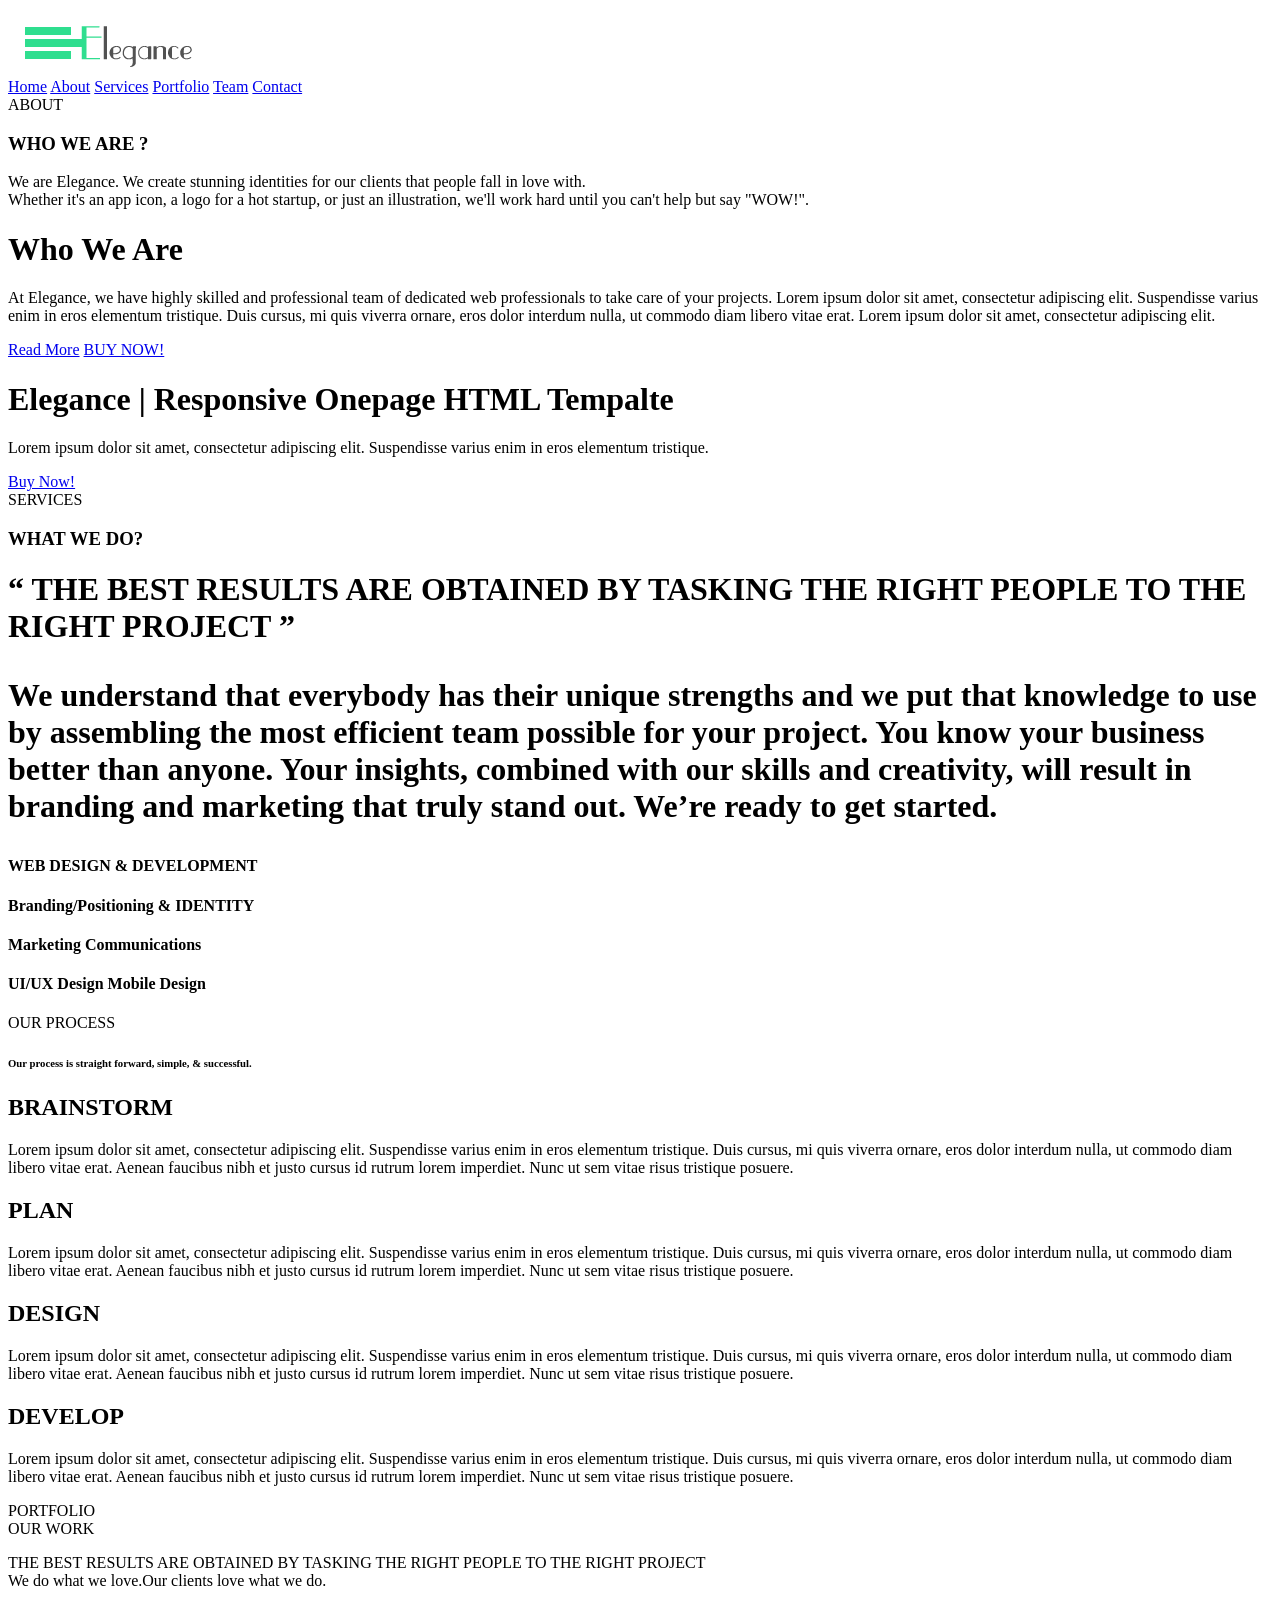
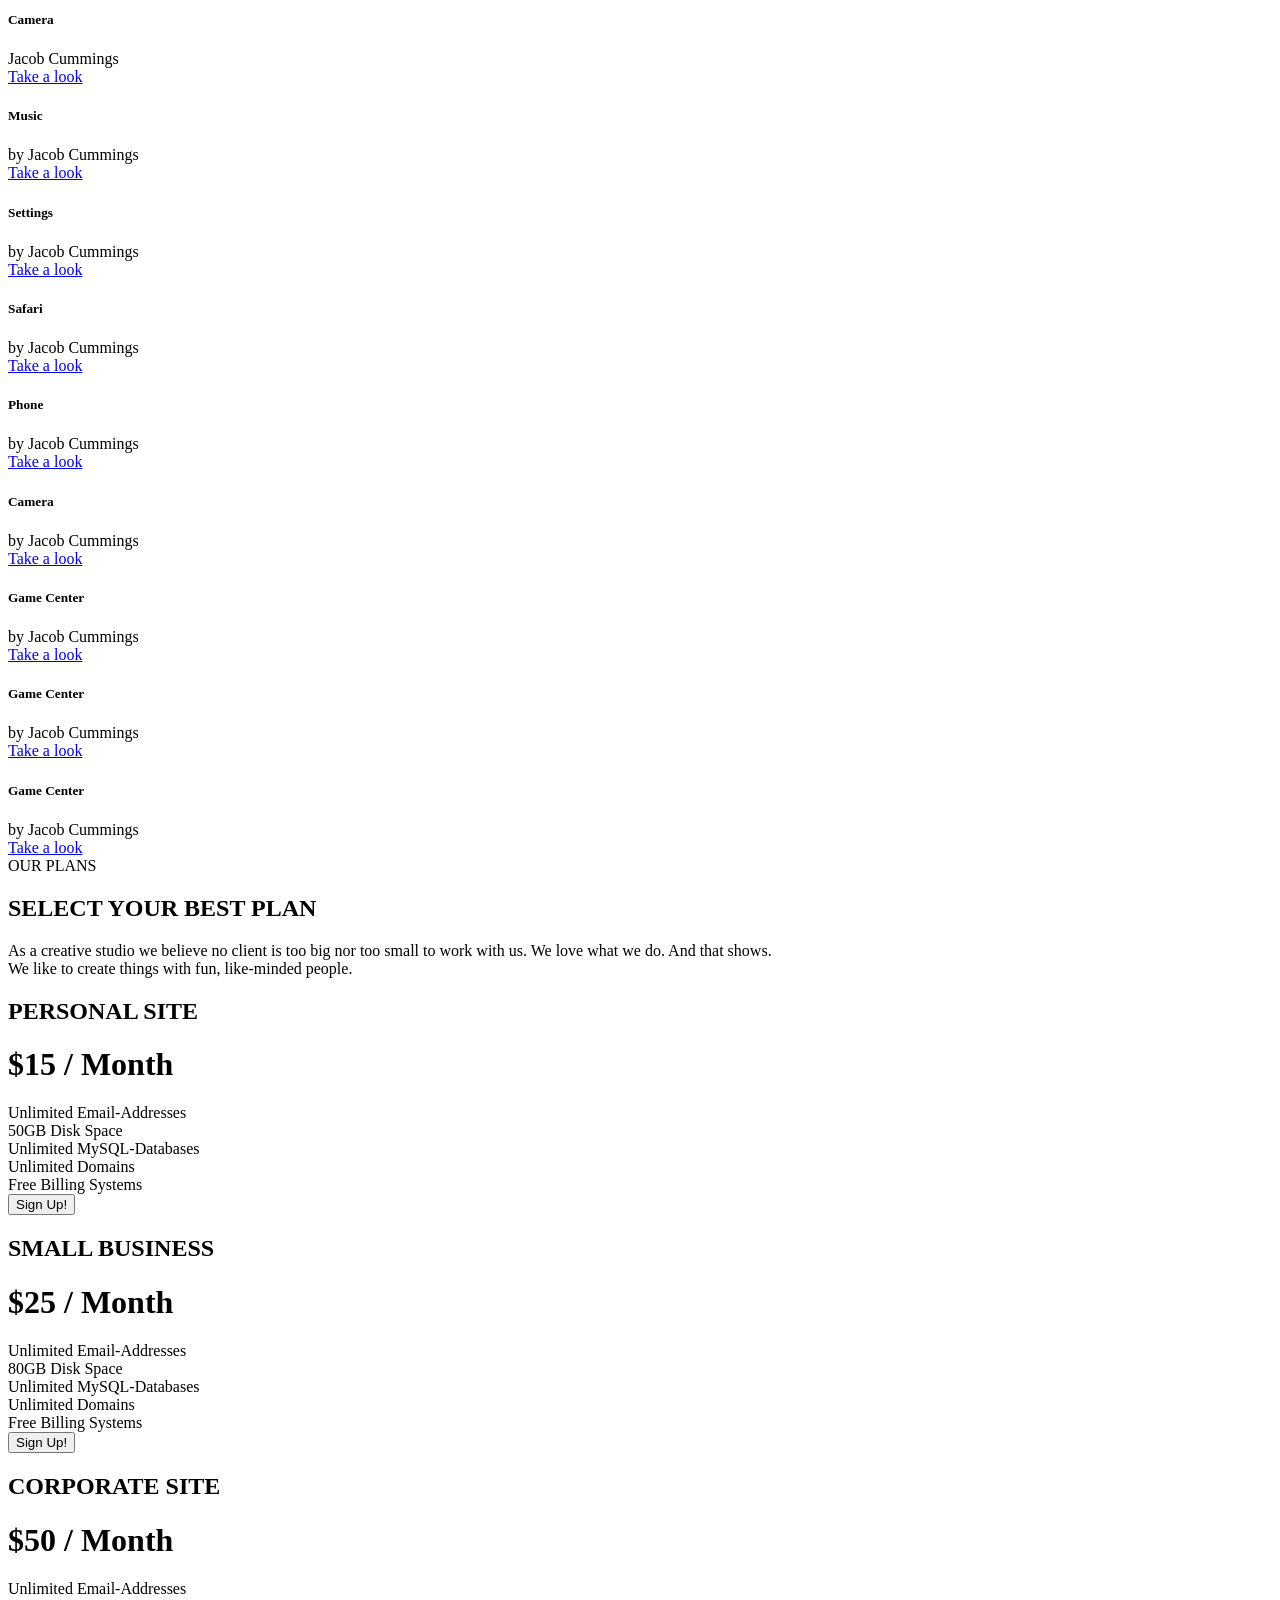
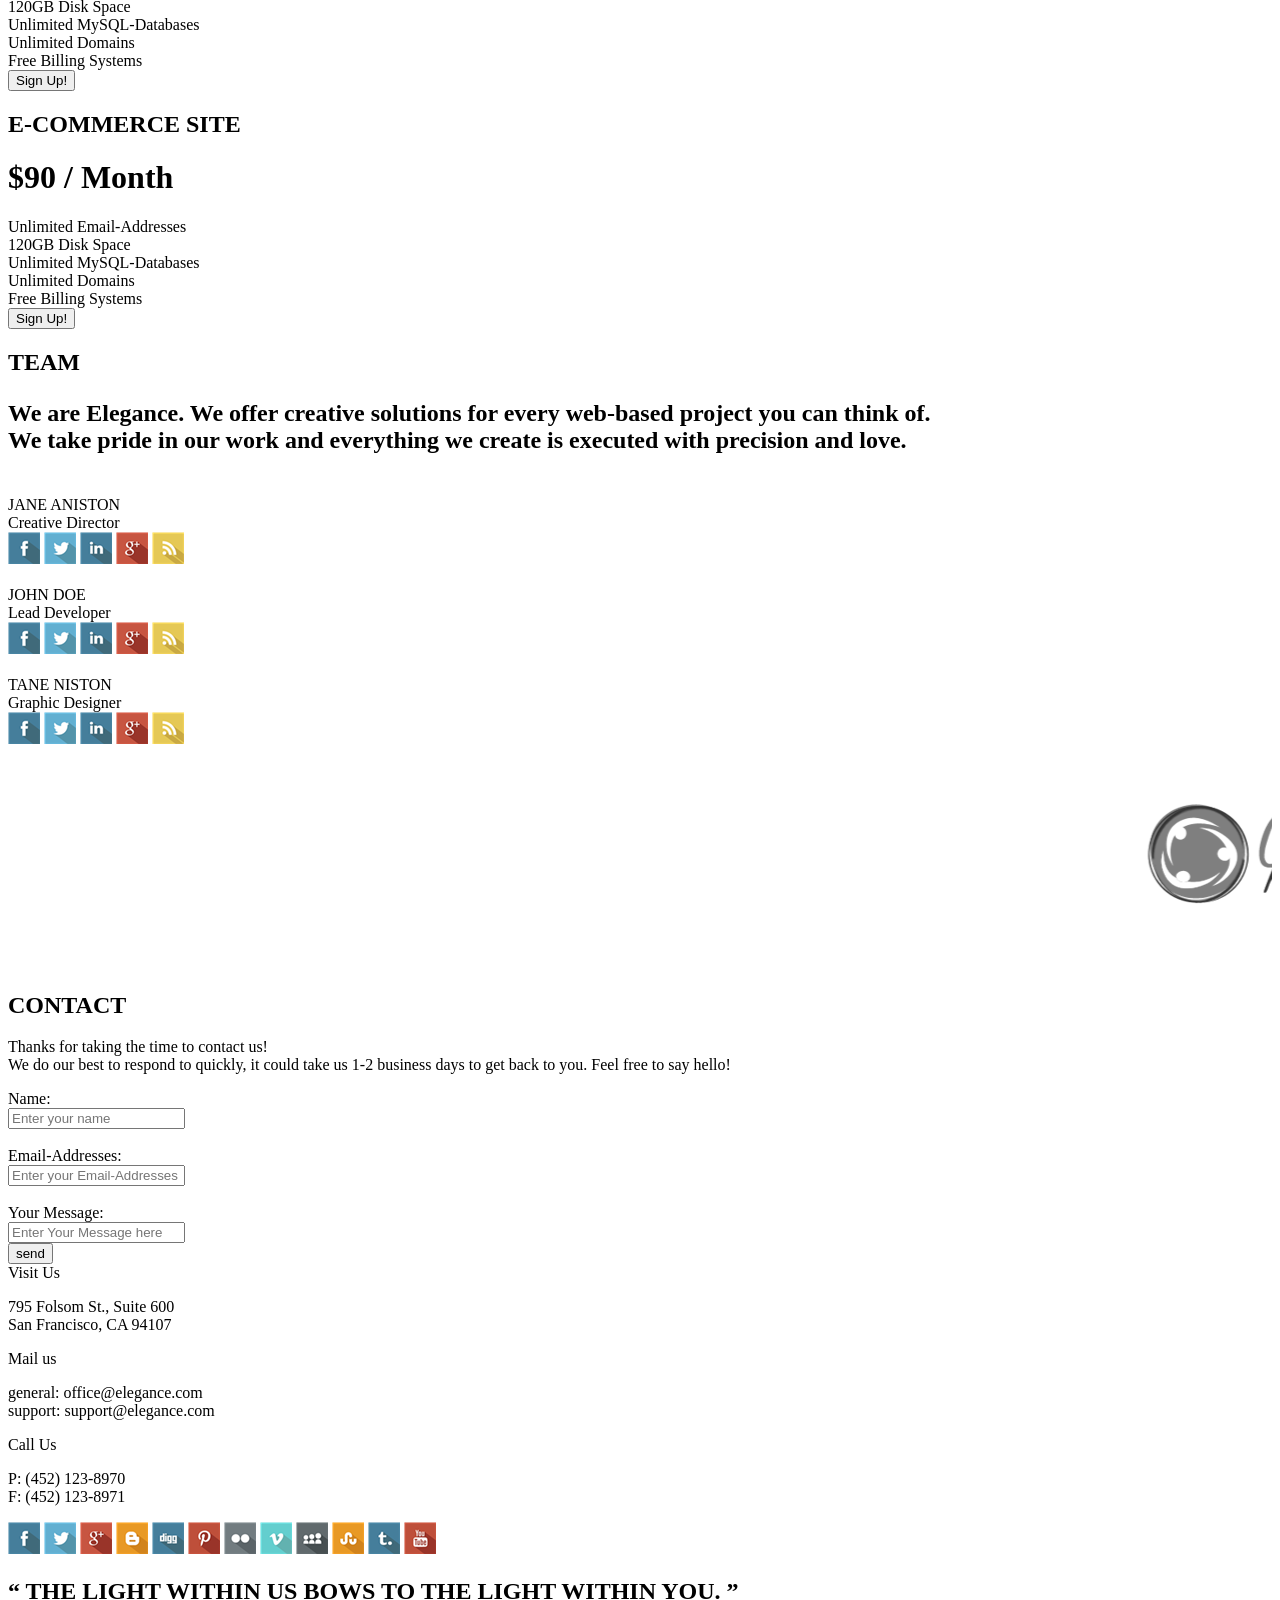
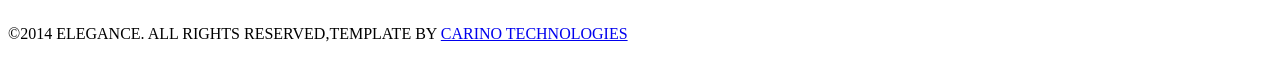
==== commit be981b13: "Update index.html" ====
--- a/index.html
+++ b/index.html
@@ -1,7 +1,7 @@
 <html>
     <head>
         <title>elegance</title>
-        <link rel="stylesheet" href="index2.css">
+        <link rel="stylesheet" href="index.css">
         <link rel="stylesheet" href="font-awesome/css/font-awesome.css">
     </head>
     <body>
